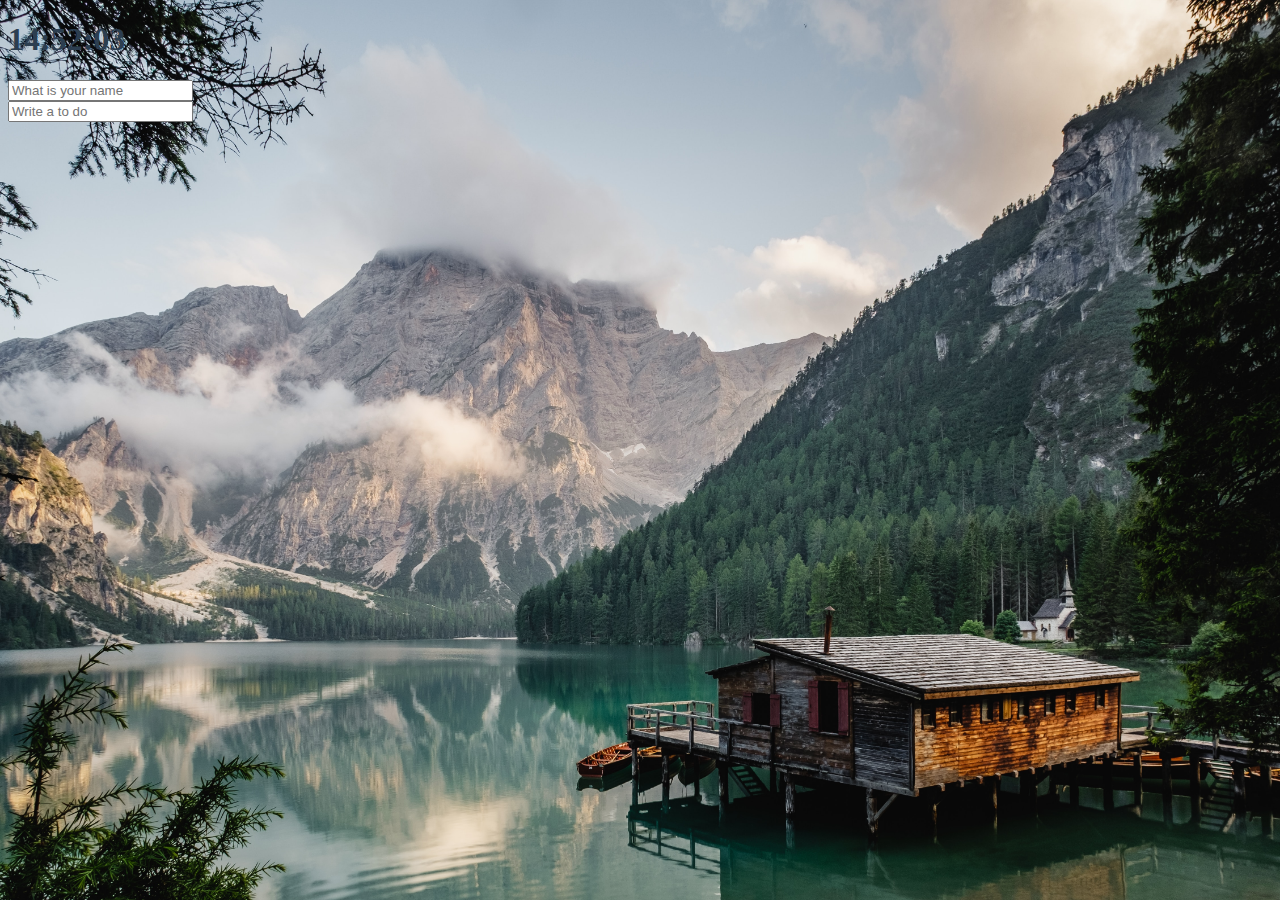
==== index.html @ e82b1ab9 "first commit?" ====
<!DOCTYPE html>
<html>
  <head>
    <title>Something</title>
    <meta charset="utf-8" />
    <link rel="stylesheet" href="index.css" />
  </head>
  <body>
    <div class="js-clock">
      <h1>00:00</h1>
    </div>
    <form class="js-form form">
      <input type="text" placeholder="What is your name" />
    </form>
    <h4 class="js-greeting greeting"></h4>
    <form class="js-toDoForm">
      <input type="text" placeholder="Write a to do" />
    </form>
    <ul class="js-toDoList"></ul>
    <span class="js-weather"></span>
    <script src="clock.js"></script>
    <script src="greeting.js"></script>
    <script src="todo.js"></script>
    <script src="bg.js"></script>
    <script src="weather.js"></script>
  </body>
</html>
---- index.css ----
body {
  background-color: #95a5a6;
}

.btn {
  cursor: pointer;
}

h1 {
  color: #2c3e50;
  transition: color 0.5s ease-in-out;
}

.clicked {
  color: pink;
}

.form,
.greeting {
  display: none;
}

.showing {
  display: block;
}

@keyframes fadeIn {
  from {
    opacity: 0;
  }
  to {
    opacity: 1;
  }
}

.bgImage {
  position: absolute;
  top: 0;
  left: 0;
  width: 100%;
  height: 100%;
  z-index: -1;
  animation: fadeIn 0.5s linear;
}
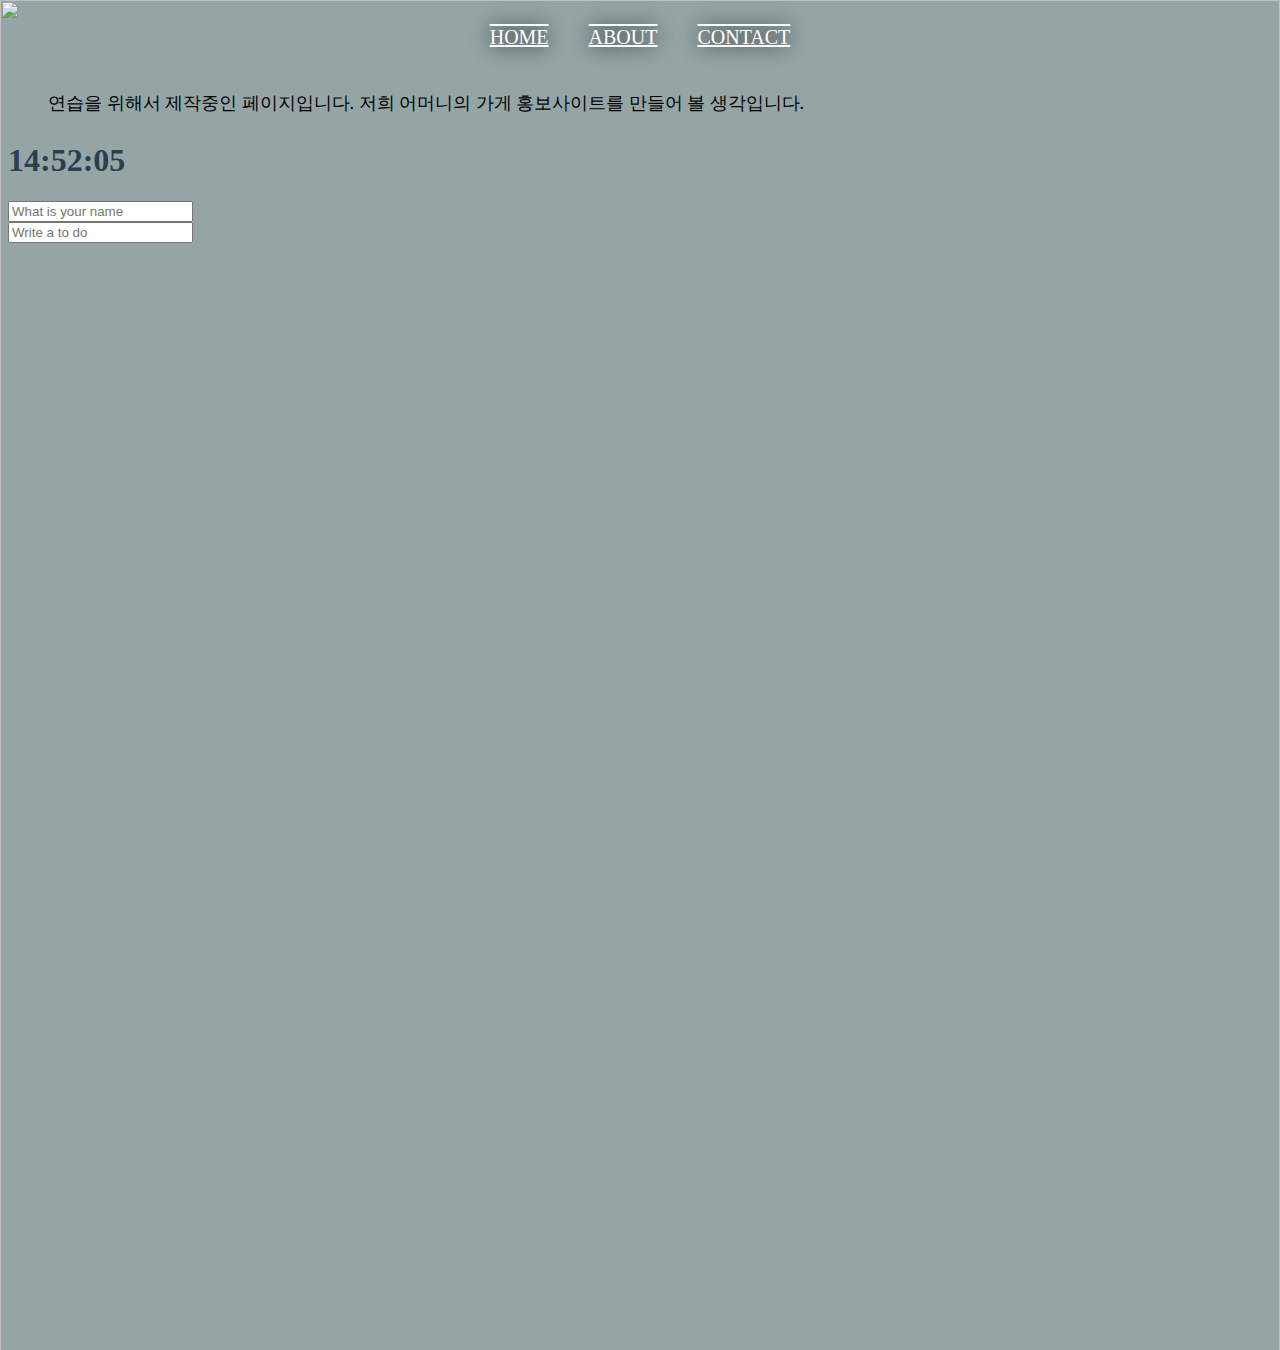
==== commit 0c9f46ce: "상단고정 메뉴바 생성" ====
--- a/index.html
+++ b/index.html
@@ -6,6 +6,15 @@
     <link rel="stylesheet" href="index.css" />
   </head>
   <body>
+    <div class="navigation">
+      <a href="#">Home</a>
+      <a href="#">About</a>
+      <a href="#">Contact</a>
+    </div>
+    <p>
+      연습을 위해서 제작중인 페이지입니다.
+      저희 어머니의 가게 홍보사이트를 만들어 볼 생각입니다.
+    </p>
     <div class="js-clock">
       <h1>00:00</h1>
     </div>
@@ -23,5 +32,8 @@
     <script src="todo.js"></script>
     <script src="bg.js"></script>
     <script src="weather.js"></script>
+    <script src="navigation.js"></script>
+  <head> </head>
+  <body>
   </body>
 </html>
--- a/index.css
+++ b/index.css
@@ -38,7 +38,44 @@
   top: 0;
   left: 0;
   width: 100%;
-  height: 100%;
+  height: 150%;
   z-index: -1;
   animation: fadeIn 0.5s linear;
 }
+/* navigation class전체 */
+.navigation {
+  width: 100%;
+  padding: 18px 0;
+  text-align: center;
+}
+/* navigation 각 개체마다 적용 padding으로 확인가능 */
+.navigation a {
+  /* 폰트크기 */
+  font-size: 20px;
+  /* 대문자로 */
+  text-transform: uppercase;
+  padding: 0 18px;
+  /* 글씨의 장식(선)을 지정 */
+  text-decoration: underline overline #fff;
+  color: #fff;
+  /* 폰트 가중치나 굵기를 명시 */
+  font-weight: 500;
+  /* offset-x | offset-y | blur-radius | color */
+  text-shadow: 0 0 20px #000000;
+  /* 두 가지 상태 사이에서 변화가 일어날 때 ex) hover, active 등 */
+  transition: 0.3s;
+}
+.navigation a:hover {
+  color: #333;
+}
+.nav {
+  position: fixed;
+  background-color: #f5bb4e;
+  animation: fadeIn 0.5s linear;
+}
+p {
+  font-size: 18px;
+  padding: 0 40px;
+  text-align: justify;
+  line-height: 200%;
+}
